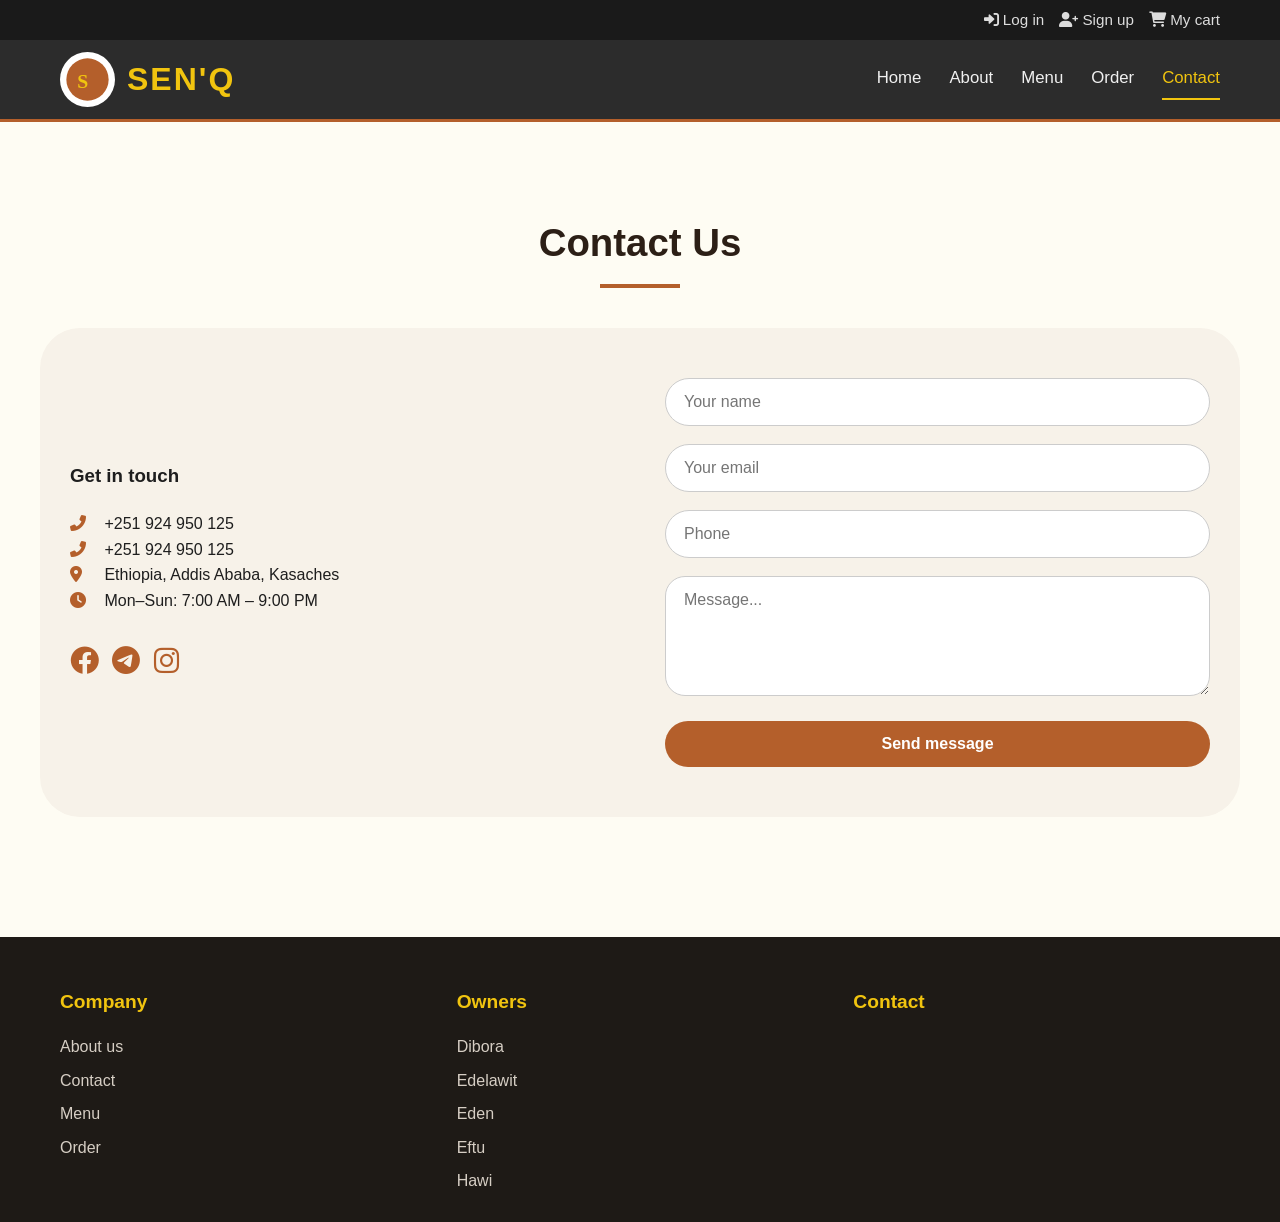
==== Frontend/contact.html @ de9c27f5 "initial commit" ====
<!DOCTYPE html>
<html lang="en">
<head>
    <meta charset="UTF-8">
    <meta name="viewport" content="width=device-width, initial-scale=1.0">
    <title>Contact - SEN'Q RESTAURANT</title>
    <link rel="stylesheet" href="https://cdnjs.cloudflare.com/ajax/libs/font-awesome/6.0.0-beta3/css/all.min.css">
    <link rel="stylesheet" href="style.css">
</head>
<body>

<!-- TOP BAR -->
<div class="top-bar">
    <div class="container">
        <div class="flex">
            <a href="login.html"><i class="fas fa-sign-in-alt"></i> Log in</a>
            <a href="signup.html"><i class="fas fa-user-plus"></i> Sign up</a>
            <a href="cart.html"><i class="fas fa-shopping-cart"></i> My cart</a>
        </div>
    </div>
</div>

<!-- HEADER -->
<header class="main-header">
    <div class="container">
        <div class="flex">
            <div class="logo-area">
                <img src="data:image/svg+xml,%3Csvg xmlns='http://www.w3.org/2000/svg' width='60' height='60' viewBox='0 0 100 100'%3E%3Ccircle cx='50' cy='50' r='45' fill='%23b45f2b'/%3E%3Ctext x='28' y='68' font-size='42' fill='%23f1c40f' font-family='serif' font-weight='bold'%3ES%3C/text%3E%3C/svg%3E" alt="logo">
                <h1>SEN'Q</h1>
            </div>
            <nav class="nav-links">
                <a href="index.html">Home</a>
                <a href="about.html">About</a>
                <a href="menu.html">Menu</a>
                <a href="order.html">Order</a>
                <a href="contact.html" style="border-bottom-color: #f1c40f; color: #f1c40f;">Contact</a>
            </nav>
        </div>
    </div>
</header>

<!-- CONTACT -->
<section class="container" style="padding:40px 0;">
    <h2 class="section-title">Contact Us</h2>
    <div class="contact-section">
        <div class="contact-info">
            <h3 style="margin-bottom:20px;">Get in touch</h3>
            <p><i class="fas fa-phone-alt"></i> +251 924 950 125</p>
            <p><i class="fas fa-phone-alt"></i> +251 924 950 125</p>
            <p><i class="fas fa-map-marker-alt"></i> Ethiopia, Addis Ababa, Kasaches</p>
            <p><i class="fas fa-clock"></i> Mon–Sun: 7:00 AM – 9:00 PM</p>
            <div class="social-icons" style="margin-top:24px;">
                <a href="#"><i class="fab fa-facebook"></i></a>
                <a href="#"><i class="fab fa-telegram"></i></a>
                <a href="#"><i class="fab fa-instagram"></i></a>
            </div>
        </div>
        <form>
            <input type="text" placeholder="Your name" required>
            <input type="email" placeholder="Your email" required>
            <input type="tel" placeholder="Phone">
            <textarea placeholder="Message..." rows="5"></textarea>
            <button type="submit" class="btn">Send message</button>
        </form>
    </div>
</section>

<!-- FOOTER -->
<footer class="footer">
    <div class="container">
        <div class="footer-grid">
            <div>
                <h4>Company</h4>
                <ul>
                    <li><a href="about.html">About us</a></li>
                    <li><a href="contact.html">Contact</a></li>
                    <li><a href="menu.html">Menu</a></li>
                    <li><a href="order.html">Order</a></li>
                </ul>
            </div>
            <div>
                <h4>Owners</h4>
                <ul>
                    <li>Dibora</li>
                    <li>Edelawit</li>
                    <li>Eden</li>
                    <li>Eftu</li>
                    <li>Hawi</li>
                </ul>
            </div>
            <div>
                <h4>Contact</h4>
---- Frontend/style.css ----
/* ===== RESET & BASE ===== */
* {
    margin: 0;
    padding: 0;
    box-sizing: border-box;
    font-family: 'Segoe UI', Tahoma, Geneva, Verdana, sans-serif;
}
body {
    background: #fefcf3;
    color: #1e1e1e;
    line-height: 1.6;
}
a {
    text-decoration: none;
    color: inherit;
}
.container {
    max-width: 1200px;
    margin: 0 auto;
    padding: 0 20px;
}
.btn {
    display: inline-block;
    background: #b45f2b;
    color: #fff;
    padding: 10px 28px;
    border-radius: 40px;
    font-weight: 600;
    border: none;
    cursor: pointer;
    transition: 0.3s;
    font-size: 1rem;
}
.btn:hover {
    background: #8a471f;
    transform: scale(1.03);
}
.btn-outline {
    background: transparent;
    border: 2px solid #b45f2b;
    color: #b45f2b;
}
.btn-outline:hover {
    background: #b45f2b;
    color: #fff;
}
.section-title {
    text-align: center;
    font-size: 2.4rem;
    font-weight: 600;
    margin: 50px 0 30px;
    color: #2c1f16;
    position: relative;
}
.section-title:after {
    content: '';
    display: block;
    width: 80px;
    height: 4px;
    background: #b45f2b;
    margin: 10px auto 0;
}

/* ===== TOP BAR ===== */
.top-bar {
    background: #1a1a1a;
    color: #eee;
    padding: 8px 0;
}
.top-bar .flex {
    display: flex;
    justify-content: flex-end;
    gap: 15px;
    align-items: center;
}
.top-bar a {
    color: #ddd;
    font-weight: 500;
    font-size: 0.95rem;
}
.top-bar a:hover {
    color: #f1c40f;
}
.top-bar img {
    width: 22px;
    vertical-align: middle;
    margin-left: 4px;
}

/* ===== MAIN HEADER ===== */
.main-header {
    background: #2c2c2c;
    padding: 12px 0;
    border-bottom: 3px solid #b45f2b;
}
.main-header .flex {
    display: flex;
    justify-content: space-between;
    align-items: center;
    flex-wrap: wrap;
    gap: 15px;
}
.logo-area {
    display: flex;
    align-items: center;
    gap: 12px;
}
.logo-area img {
    height: 55px;
    width: auto;
    border-radius: 50%;
    background: #fff;
    padding: 4px;
}
.logo-area h1 {
    font-size: 2rem;
    color: #f1c40f;
    letter-spacing: 2px;
}
.nav-links {
    display: flex;
    gap: 28px;
    flex-wrap: wrap;
}
.nav-links a {
    color: #f0f0f0;
    font-weight: 500;
    font-size: 1.05rem;
    padding: 6px 0;
    border-bottom: 2px solid transparent;
    transition: 0.2s;
}
.nav-links a:hover {
    border-bottom-color: #f1c40f;
    color: #f1c40f;
}

/* ===== HERO ===== */
.hero {
    background: linear-gradient(rgba(0,0,0,0.6), rgba(0,0,0,0.7)), #2c1f16;
    min-height: 70vh;
    display: flex;
    align-items: center;
    justify-content: center;
    text-align: center;
    color: #fff;
    padding: 40px 20px;
}
.hero-content h2 {
    font-size: 3.8rem;
    font-weight: 700;
    text-shadow: 3px 3px 8px rgba(0,0,0,0.7);
}
.hero-content p {
    font-size: 1.5rem;
    max-width: 700px;
    margin: 18px auto 30px;
    color: #f5e6c8;
}
.hero-content .btn {
    font-size: 1.2rem;
    padding: 14px 40px;
}

/* ===== ABOUT ===== */
.about-home {
    background: #f7f2e9;
    padding: 40px 20px 60px;
}
.about-grid {
    display: grid;
    grid-template-columns: 1fr 1fr;
    gap: 40px;
    align-items: center;
}
.about-grid img {
    width: 100%;
    border-radius: 20px;
    box-shadow: 0 10px 25px rgba(0,0,0,0.15);
    max-height: 400px;
    object-fit: cover;
}
.about-text h3 {
    font-size: 2rem;
    color: #3d2b1f;
    margin-bottom: 16px;
}
.about-text p {
    font-size: 1.1rem;
    color: #3d3d3d;
}

/* ===== MENU GRID ===== */
.menu-grid {
    display: grid;
    grid-template-columns: repeat(auto-fit, minmax(220px, 1fr));
    gap: 30px;
    margin: 30px 0 60px;
}
.menu-card {
    background: #fff;
    border-radius: 24px;
    overflow: hidden;
    box-shadow: 0 6px 18px rgba(0,0,0,0.08);
    transition: 0.3s;
    text-align: center;
    border: 1px solid #eee;
}
.menu-card:hover {
    transform: translateY(-8px);
    box-shadow: 0 12px 30px rgba(0,0,0,0.15);
}
.menu-card img {
    width: 100%;
    height: 180px;
    object-fit: cover;
    background: #e6dccc;
}
.menu-card .info {
    padding: 16px 12px 20px;
}
.menu-card h4 {
    font-size: 1.3rem;
    color: #2c1f16;
}
.menu-card .price {
    color: #b45f2b;
    font-weight: 700;
    font-size: 1.2rem;
    margin: 6px 0 12px;
}
.menu-card .btn {
    font-size: 0.9rem;
    padding: 8px 22px;
}

/* ===== SERVICE OPTIONS ===== */
.service-options {
    background: #e8dfd3;
    padding: 40px 20px;
    display: flex;
    flex-wrap: wrap;
    justify-content: center;
    gap: 30px;
    border-radius: 30px;
    margin: 20px 0 50px;
}
.service-item {
    background: #fff;
    padding: 20px 35px;
    border-radius: 60px;
    box-shadow: 0 4px 12px rgba(0,0,0,0.05);
    font-weight: 600;
    display: flex;
    align-items: center;
    gap: 14px;
    font-size: 1.2rem;
    transition: 0.2s;
    cursor: default;
}
.service-item i {
    color: #b45f2b;
    font-size: 1.8rem;
}

/* ===== CONTACT ===== */
.contact-section {
    display: grid;
    grid-template-columns: 1fr 1fr;
    gap: 50px;
    background: #f7f2e9;
    padding: 50px 30px;
    border-radius: 40px;
    margin: 40px 0;
}
.contact-section form input,
.contact-section form textarea {
    width: 100%;
    padding: 14px 18px;
    border: 1px solid #ccc;
    border-radius: 40px;
    font-size: 1rem;
    margin-bottom: 18px;
    background: #fff;
}
.contact-section form textarea {
    border-radius: 20px;
    resize: vertical;
    min-height: 120px;
}
.contact-section form .btn {
    width: 100%;
    padding: 14px;
}
.contact-info {
    display: flex;
    flex-direction: column;
    justify-content: center;
}
.contact-info i {
    color: #b45f2b;
    width: 30px;
}

/* ===== AUTH PAGES ===== */
.auth-page {
    display: flex;
    justify-content: center;
    align-items: center;
    min-height: 80vh;
    background: #2c1f16;
    padding: 30px 20px;
}
.auth-box {
    background: #fff;
    padding: 40px 35px;
    border-radius: 40px;
    max-width: 440px;
    width: 100%;
    box-shadow: 0 20px 40px rgba(0,0,0,0.4);
}
.auth-box h2 {
    text-align: center;
    margin-bottom: 25px;
    color: #2c1f16;
}
.auth-box label {
    font-weight: 600;
    display: block;
    margin-top: 12px;
}
.auth-box input {
    width: 100%;
    padding: 12px 16px;
    border: 1px solid #ccc;
    border-radius: 40px;
    margin-top: 4px;
}
.auth-box .btn {
    width: 100%;
    margin-top: 20px;
    padding: 14px;
}
.auth-box .links {
    text-align: center;
    margin-top: 20px;
}
.auth-box .links a {
    color: #b45f2b;
    font-weight: 600;
}
.auth-box .links a:hover {
    text-decoration: underline;
}

/* ===== CART ===== */
.cart-page {
    background: #f7f2e9;
    padding: 40px 20px;
    min-height: 60vh;
}
.cart-item {
    display: flex;
    justify-content: space-between;
    background: #fff;
    padding: 16px 24px;
    border-radius: 60px;
    margin-bottom: 12px;
    box-shadow: 0 2px 8px rgba(0,0,0,0.04);
}

/* ===== BOOKING ===== */
.booking-page {
    background: #f7f2e9;
    padding: 40px 20px;
}
.booking-grid {
    display: grid;
    grid-template-columns: 1fr 1fr;
    gap: 40px;
    align-items: start;
}
.booking-info {
    background: #2c1f16;
    color: #fff;
    padding: 40px;
    border-radius: 30px;
}
.booking-info h3 {
    color: #f1c40f;
    margin-bottom: 20px;
}
.booking-info ul {
    list-style: none;
}
.booking-info ul li {
    padding: 8px 0;
    border-bottom: 1px solid #3d322a;
}
.booking-form {
    background: #fff;
    padding: 40px;
    border-radius: 30px;
    box-shadow: 0 6px 18px rgba(0,0,0,0.08);
}
.booking-form label {
    display: block;
    font-weight: 600;
    margin-top: 12px;
}
.booking-form input,
.booking-form select,
.booking-form textarea {
    width: 100%;
    padding: 12px 16px;
    border: 1px solid #ccc;
    border-radius: 40px;
    margin-top: 4px;
}

/* ===== FOOTER ===== */
.footer {
    background: #1e1a16;
    color: #d6cec4;
    padding: 50px 0 20px;
    margin-top: 40px;
}
.footer-grid {
    display: grid;
    grid-template-columns: repeat(auto-fit, minmax(180px, 1fr));
    gap: 30px;
}
.footer-grid h4 {
    color: #f1c40f;
    margin-bottom: 16px;
    font-size: 1.2rem;
}
.footer-grid ul {
    list-style: none;
}
.footer-grid ul li {
    margin-bottom: 8px;
}
.footer-grid ul li a:hover {
    color: #f1c40f;
}
.footer-bottom {
    border-top: 1px solid #3d322a;
    margin-top: 40px;
    padding-top: 20px;
    text-align: center;
    font-size: 0.9rem;
    color: #a3978a;
}
.social-icons {
    display: flex;
    gap: 12px;
    font-size: 1.8rem;
}
.social-icons a {
    transition: 0.3s;
}
.social-icons a:hover {
    color: #f1c40f;
}

/* ===== RESPONSIVE ===== */
@media (max-width: 800px) {
    .about-grid,
    .contact-section,
    .booking-grid {
        grid-template-columns: 1fr;
    }
    .nav-links {
        gap: 14px;
    }
    .hero-content h2 {
        font-size: 2.8rem;
    }
}
@media (max-width: 500px) {
    .top-bar .flex {
        justify-content: center;
        gap: 8px;
        flex-wrap: wrap;
    }
    .main-header .flex {
        flex-direction: column;
        align-items: center;
    }
    .logo-area h1 {
        font-size: 1.6rem;
    }
}
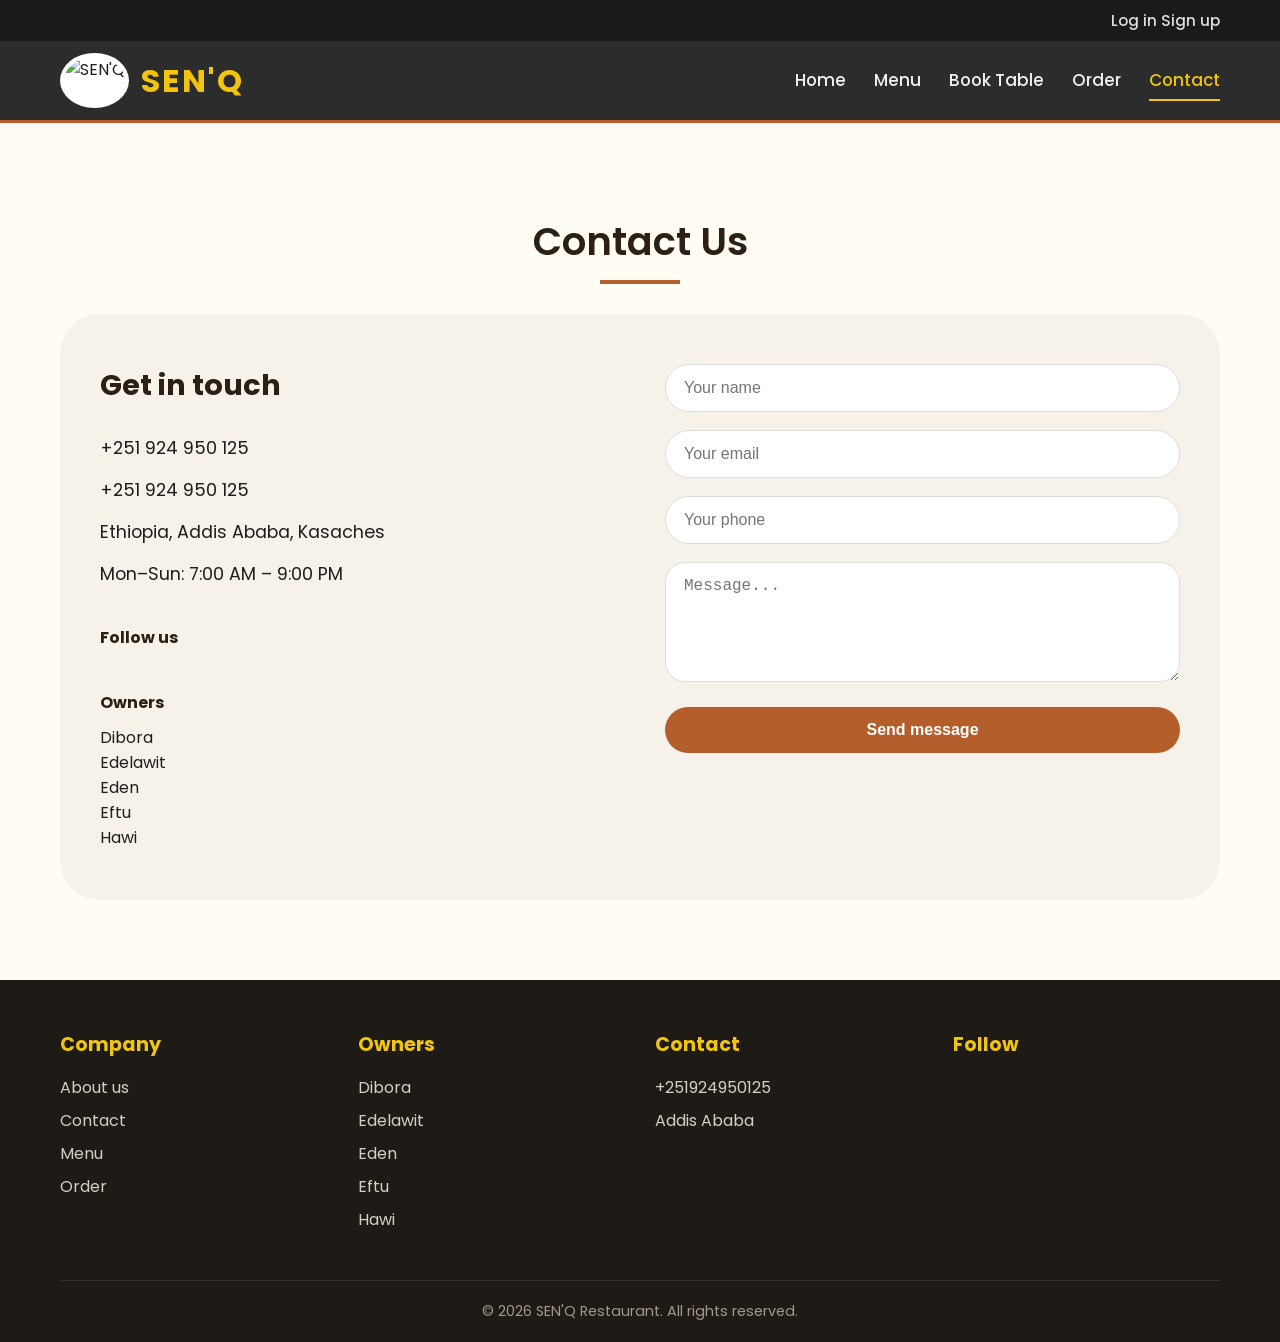
==== commit ea8b2d46: "all files" ====
--- a/Frontend/contact.html
+++ b/Frontend/contact.html
@@ -3,9 +3,23 @@
 <head>
     <meta charset="UTF-8">
     <meta name="viewport" content="width=device-width, initial-scale=1.0">
-    <title>Contact - SEN'Q RESTAURANT</title>
-    <link rel="stylesheet" href="https://cdnjs.cloudflare.com/ajax/libs/font-awesome/6.0.0-beta3/css/all.min.css">
-    <link rel="stylesheet" href="style.css">
+    <title>Contact - SEN'Q Restaurant</title>
+    <link rel="stylesheet" href="resources/css/main.css">
+    <link href="https://fonts.googleapis.com/css2?family=Poppins:wght@200;400;600;700&display=swap" rel="stylesheet">
+    <script src="https://kit.fontawesome.com/4a085e9b53.js" crossorigin="anonymous"></script>
+    <style>
+        .contact-page { padding: 40px 0; }
+        .contact-grid { display: grid; grid-template-columns: 1fr 1fr; gap: 50px; background: #f7f2e9; padding: 50px 40px; border-radius: 40px; }
+        .contact-info h3 { font-size: 1.8rem; color: #2c1f16; margin-bottom: 20px; }
+        .contact-info p { padding: 8px 0; font-size: 1.1rem; }
+        .contact-info i { width: 30px; color: #b45f2b; }
+        .contact-form input, .contact-form textarea { width: 100%; padding: 14px 18px; border: 1px solid #ddd; border-radius: 40px; font-size: 1rem; margin-bottom: 18px; background: #fff; }
+        .contact-form textarea { border-radius: 20px; min-height: 120px; resize: vertical; }
+        .contact-form .btn { width: 100%; padding: 14px; }
+        .contact-form .error { background: #fee; color: #c00; padding: 10px; border-radius: 10px; margin-bottom: 15px; text-align: center; display: none; }
+        .contact-form .success { background: #efe; color: #060; padding: 10px; border-radius: 10px; margin-bottom: 15px; text-align: center; display: none; }
+        @media (max-width: 800px) { .contact-grid { grid-template-columns: 1fr; padding: 30px 20px; } }
+    </style>
 </head>
 <body>
 
@@ -13,9 +27,14 @@
 <div class="top-bar">
     <div class="container">
         <div class="flex">
-            <a href="login.html"><i class="fas fa-sign-in-alt"></i> Log in</a>
-            <a href="signup.html"><i class="fas fa-user-plus"></i> Sign up</a>
-            <a href="cart.html"><i class="fas fa-shopping-cart"></i> My cart</a>
+            <div id="authButtons">
+                <a href="login.html"><i class="fas fa-sign-in-alt"></i> Log in</a>
+                <a href="signup.html"><i class="fas fa-user-plus"></i> Sign up</a>
+            </div>
+            <div id="userInfo" style="display:none;">
+                <span class="welcome">Welcome, <span id="userName"></span></span>
+                <a href="#" onclick="logout()"><i class="fas fa-sign-out-alt"></i> Logout</a>
+            </div>
         </div>
     </div>
 </div>
@@ -25,43 +44,66 @@
     <div class="container">
         <div class="flex">
             <div class="logo-area">
-                <img src="data:image/svg+xml,%3Csvg xmlns='http://www.w3.org/2000/svg' width='60' height='60' viewBox='0 0 100 100'%3E%3Ccircle cx='50' cy='50' r='45' fill='%23b45f2b'/%3E%3Ctext x='28' y='68' font-size='42' fill='%23f1c40f' font-family='serif' font-weight='bold'%3ES%3C/text%3E%3C/svg%3E" alt="logo">
+                <img src="resources/images/logo.jpg" alt="SEN'Q">
                 <h1>SEN'Q</h1>
             </div>
             <nav class="nav-links">
                 <a href="index.html">Home</a>
-                <a href="about.html">About</a>
                 <a href="menu.html">Menu</a>
+                <a href="booking.html">Book Table</a>
                 <a href="order.html">Order</a>
-                <a href="contact.html" style="border-bottom-color: #f1c40f; color: #f1c40f;">Contact</a>
+                <a href="contact.html" class="active">Contact</a>
             </nav>
         </div>
     </div>
 </header>
 
 <!-- CONTACT -->
-<section class="container" style="padding:40px 0;">
-    <h2 class="section-title">Contact Us</h2>
-    <div class="contact-section">
-        <div class="contact-info">
-            <h3 style="margin-bottom:20px;">Get in touch</h3>
-            <p><i class="fas fa-phone-alt"></i> +251 924 950 125</p>
-            <p><i class="fas fa-phone-alt"></i> +251 924 950 125</p>
-            <p><i class="fas fa-map-marker-alt"></i> Ethiopia, Addis Ababa, Kasaches</p>
-            <p><i class="fas fa-clock"></i> Mon–Sun: 7:00 AM – 9:00 PM</p>
-            <div class="social-icons" style="margin-top:24px;">
-                <a href="#"><i class="fab fa-facebook"></i></a>
-                <a href="#"><i class="fab fa-telegram"></i></a>
-                <a href="#"><i class="fab fa-instagram"></i></a>
-            </div>
-        </div>
-        <form>
-            <input type="text" placeholder="Your name" required>
-            <input type="email" placeholder="Your email" required>
-            <input type="tel" placeholder="Phone">
-            <textarea placeholder="Message..." rows="5"></textarea>
-            <button type="submit" class="btn">Send message</button>
-        </form>
+<section class="contact-page">
+    <div class="container">
+        <h2 class="section-title">Contact Us</h2>
+        <div class="contact-grid">
+            <div class="contact-info">
+                <h3>Get in touch</h3>
+                <p><i class="fas fa-phone-alt"></i> +251 924 950 125</p>
+                <p><i class="fas fa-phone-alt"></i> +251 924 950 125</p>
+                <p><i class="fas fa-map-marker-alt"></i> Ethiopia, Addis Ababa, Kasaches</p>
+                <p><i class="fas fa-clock"></i> Mon–Sun: 7:00 AM – 9:00 PM</p>
+                
+                <div style="margin-top:30px;">
+                    <h4 style="color:#2c1f16;margin-bottom:10px;">Follow us</h4>
+                    <div class="social-icons">
+                        <a href="#"><i class="fab fa-facebook"></i></a>
+                        <a href="#"><i class="fab fa-telegram"></i></a>
+                        <a href="#"><i class="fab fa-instagram"></i></a>
+                    </div>
+                </div>
+
+                <div style="margin-top:30px;">
+                    <h4 style="color:#2c1f16;margin-bottom:10px;">Owners</h4>
+                    <ul style="list-style:none;">
+                        <li>Dibora</li>
+                        <li>Edelawit</li>
+                        <li>Eden</li>
+                        <li>Eftu</li>
+                        <li>Hawi</li>
+                    </ul>
+                </div>
+            </div>
+
+            <div class="contact-form">
+                <div id="errorMsg" class="error"></div>
+                <div id="successMsg" class="success"></div>
+                
+                <form id="contactForm" onsubmit="handleContact(event)">
+                    <input type="text" id="name" placeholder="Your name" required>
+                    <input type="email" id="email" placeholder="Your email" required>
+                    <input type="tel" id="phone" placeholder="Your phone">
+                    <textarea id="message" placeholder="Message..." rows="5" required></textarea>
+                    <button type="submit" class="btn">Send message</button>
+                </form>
+            </div>
+        </div>
     </div>
 </section>
 
@@ -90,4 +132,87 @@
             </div>
             <div>
                 <h4>Contact</h4>
-               +                <ul>
+                    <li><i class="fas fa-phone"></i> +251924950125</li>
+                    <li><i class="fas fa-map-marker-alt"></i> Addis Ababa</li>
+                </ul>
+            </div>
+            <div>
+                <h4>Follow</h4>
+                <div class="social-icons">
+                    <a href="#"><i class="fab fa-facebook"></i></a>
+                    <a href="#"><i class="fab fa-telegram"></i></a>
+                    <a href="#"><i class="fab fa-instagram"></i></a>
+                </div>
+            </div>
+        </div>
+        <div class="footer-bottom">
+            &copy; 2026 SEN'Q Restaurant. All rights reserved.
+        </div>
+    </div>
+</footer>
+
+<script>
+document.addEventListener('DOMContentLoaded', function() {
+    checkAuthStatus();
+});
+
+function handleContact(event) {
+    event.preventDefault();
+    
+    document.getElementById('errorMsg').style.display = 'none';
+    document.getElementById('successMsg').style.display = 'none';
+
+    const data = {
+        name: document.getElementById('name').value,
+        email: document.getElementById('email').value,
+        phone: document.getElementById('phone').value,
+        message: document.getElementById('message').value
+    };
+
+    fetch('../backend/api/contact/send.php', {
+        method: 'POST',
+        headers: { 'Content-Type': 'application/json' },
+        body: JSON.stringify(data)
+    })
+    .then(response => response.json())
+    .then(data => {
+        if (data.success) {
+            document.getElementById('successMsg').textContent = data.message;
+            document.getElementById('successMsg').style.display = 'block';
+            document.getElementById('contactForm').reset();
+        } else {
+            document.getElementById('errorMsg').textContent = data.message;
+            document.getElementById('errorMsg').style.display = 'block';
+        }
+    })
+    .catch(error => {
+        document.getElementById('errorMsg').textContent = 'Connection error. Please try again.';
+        document.getElementById('errorMsg').style.display = 'block';
+    });
+}
+
+function checkAuthStatus() {
+    fetch('../backend/api/auth/check.php')
+        .then(response => response.json())
+        .then(data => {
+            if (data.loggedIn) {
+                document.getElementById('authButtons').style.display = 'none';
+                document.getElementById('userInfo').style.display = 'block';
+                document.getElementById('userName').textContent = data.user.name;
+            }
+        })
+        .catch(error => console.error('Error:', error));
+}
+
+function logout() {
+    fetch('../backend/api/auth/logout.php')
+        .then(() => {
+            window.location.href = 'index.html';
+        })
+        .catch(error => console.error('Error:', error));
+}
+</script>
+
+</body>
+</html>
--- a/Frontend/resources/css/main.css
+++ b/Frontend/resources/css/main.css
@@ -0,0 +1,391 @@
+/* Main CSS for SEN'Q Restaurant */
+
+* {
+    margin: 0;
+    padding: 0;
+    box-sizing: border-box;
+}
+
+body {
+    font-family: 'Poppins', sans-serif;
+    background: #fefcf3;
+    color: #1e1e1e;
+}
+
+.container {
+    max-width: 1200px;
+    margin: 0 auto;
+    padding: 0 20px;
+}
+
+/* Buttons */
+.btn {
+    display: inline-block;
+    background: #b45f2b;
+    color: #fff;
+    padding: 12px 30px;
+    border-radius: 40px;
+    font-weight: 600;
+    border: none;
+    cursor: pointer;
+    transition: 0.3s;
+    font-size: 1rem;
+    text-decoration: none;
+}
+
+.btn:hover {
+    background: #8a471f;
+    transform: scale(1.03);
+}
+
+.btn-outline {
+    background: transparent;
+    border: 2px solid #b45f2b;
+    color: #b45f2b;
+}
+
+.btn-outline:hover {
+    background: #b45f2b;
+    color: #fff;
+}
+
+/* Section Titles */
+.section-title {
+    text-align: center;
+    font-size: 2.4rem;
+    font-weight: 600;
+    margin: 50px 0 30px;
+    color: #2c1f16;
+    position: relative;
+}
+
+.section-title:after {
+    content: '';
+    display: block;
+    width: 80px;
+    height: 4px;
+    background: #b45f2b;
+    margin: 10px auto 0;
+}
+
+/* Top Bar */
+.top-bar {
+    background: #1a1a1a;
+    color: #eee;
+    padding: 8px 0;
+}
+
+.top-bar .flex {
+    display: flex;
+    justify-content: flex-end;
+    gap: 15px;
+    align-items: center;
+    flex-wrap: wrap;
+}
+
+.top-bar a {
+    color: #ddd;
+    font-weight: 500;
+    font-size: 0.95rem;
+    text-decoration: none;
+}
+
+.top-bar a:hover {
+    color: #f1c40f;
+}
+
+.top-bar .welcome {
+    color: #f1c40f;
+    margin-right: 10px;
+}
+
+/* Main Header */
+.main-header {
+    background: #2c2c2c;
+    padding: 12px 0;
+    border-bottom: 3px solid #b45f2b;
+}
+
+.main-header .flex {
+    display: flex;
+    justify-content: space-between;
+    align-items: center;
+    flex-wrap: wrap;
+    gap: 15px;
+}
+
+.logo-area {
+    display: flex;
+    align-items: center;
+    gap: 12px;
+}
+
+.logo-area img {
+    height: 55px;
+    width: auto;
+    border-radius: 50%;
+    background: #fff;
+    padding: 4px;
+}
+
+.logo-area h1 {
+    font-size: 2rem;
+    color: #f1c40f;
+    letter-spacing: 2px;
+}
+
+.nav-links {
+    display: flex;
+    gap: 28px;
+    flex-wrap: wrap;
+}
+
+.nav-links a {
+    color: #f0f0f0;
+    font-weight: 500;
+    font-size: 1.05rem;
+    padding: 6px 0;
+    border-bottom: 2px solid transparent;
+    transition: 0.2s;
+    text-decoration: none;
+}
+
+.nav-links a:hover,
+.nav-links a.active {
+    border-bottom-color: #f1c40f;
+    color: #f1c40f;
+}
+
+/* Hero Section */
+.hero {
+    background: linear-gradient(rgba(0,0,0,0.6), rgba(0,0,0,0.7)), #2c1f16;
+    min-height: 70vh;
+    display: flex;
+    align-items: center;
+    justify-content: center;
+    text-align: center;
+    color: #fff;
+    padding: 40px 20px;
+}
+
+.hero-content h1 {
+    font-size: 3.8rem;
+    font-weight: 700;
+    text-shadow: 3px 3px 8px rgba(0,0,0,0.7);
+}
+
+.hero-content p {
+    font-size: 1.5rem;
+    max-width: 700px;
+    margin: 18px auto 30px;
+    color: #f5e6c8;
+}
+
+/* About Section */
+.about-section {
+    padding: 60px 20px;
+    background: #f7f2e9;
+}
+
+.about-grid {
+    display: grid;
+    grid-template-columns: 1fr 1fr;
+    gap: 40px;
+    align-items: center;
+    max-width: 1100px;
+    margin: 0 auto;
+}
+
+.about-text h2 {
+    font-size: 2.5rem;
+    color: #2c1f16;
+}
+
+.about-text p {
+    font-size: 1.1rem;
+    color: #3d3d3d;
+    margin-top: 15px;
+}
+
+.about-image img {
+    width: 100%;
+    border-radius: 20px;
+    box-shadow: 0 10px 25px rgba(0,0,0,0.15);
+}
+
+/* Menu Section */
+.menu-section {
+    padding: 60px 20px;
+}
+
+.menu-grid {
+    display: grid;
+    grid-template-columns: repeat(auto-fill, minmax(250px, 1fr));
+    gap: 30px;
+}
+
+.menu-card {
+    background: #fff;
+    border-radius: 20px;
+    overflow: hidden;
+    box-shadow: 0 4px 15px rgba(0,0,0,0.06);
+    text-align: center;
+    border: 1px solid #eee;
+    transition: 0.3s;
+}
+
+.menu-card:hover {
+    transform: translateY(-5px);
+    box-shadow: 0 8px 25px rgba(0,0,0,0.1);
+}
+
+.menu-card img {
+    width: 100%;
+    height: 200px;
+    object-fit: cover;
+    background: #e6dccc;
+}
+
+.menu-card .info {
+    padding: 16px;
+}
+
+.menu-card h4 {
+    font-size: 1.2rem;
+    color: #2c1f16;
+}
+
+.menu-card .desc {
+    font-size: 0.85rem;
+    color: #666;
+    margin: 4px 0 8px;
+}
+
+.menu-card .price {
+    color: #b45f2b;
+    font-weight: 700;
+    font-size: 1.1rem;
+    margin: 6px 0 12px;
+}
+
+/* Services Section */
+.services-section {
+    padding: 40px 20px;
+}
+
+.services-grid {
+    display: grid;
+    grid-template-columns: repeat(auto-fit, minmax(200px, 1fr));
+    gap: 25px;
+    max-width: 1000px;
+    margin: 0 auto;
+}
+
+.service-item {
+    background: #fff;
+    padding: 25px;
+    border-radius: 20px;
+    text-align: center;
+    box-shadow: 0 4px 12px rgba(0,0,0,0.05);
+    border: 1px solid #eee;
+}
+
+.service-item i {
+    font-size: 2.5rem;
+    color: #b45f2b;
+    margin-bottom: 10px;
+}
+
+.service-item h4 {
+    color: #2c1f16;
+}
+
+/* Social Icons */
+.social-icons {
+    display: flex;
+    gap: 12px;
+    font-size: 1.8rem;
+}
+
+.social-icons a {
+    color: #d6cec4;
+    transition: 0.3s;
+}
+
+.social-icons a:hover {
+    color: #f1c40f;
+}
+
+/* Footer */
+.footer {
+    background: #1e1a16;
+    color: #d6cec4;
+    padding: 50px 0 20px;
+    margin-top: 40px;
+}
+
+.footer-grid {
+    display: grid;
+    grid-template-columns: repeat(auto-fit, minmax(180px, 1fr));
+    gap: 30px;
+}
+
+.footer-grid h4 {
+    color: #f1c40f;
+    margin-bottom: 16px;
+    font-size: 1.2rem;
+}
+
+.footer-grid ul {
+    list-style: none;
+}
+
+.footer-grid ul li {
+    margin-bottom: 8px;
+}
+
+.footer-grid ul li a {
+    color: #d6cec4;
+    text-decoration: none;
+}
+
+.footer-grid ul li a:hover {
+    color: #f1c40f;
+}
+
+.footer-bottom {
+    border-top: 1px solid #3d322a;
+    margin-top: 40px;
+    padding-top: 20px;
+    text-align: center;
+    font-size: 0.9rem;
+    color: #a3978a;
+}
+
+/* Responsive */
+@media (max-width: 800px) {
+    .about-grid {
+        grid-template-columns: 1fr;
+    }
+    .hero-content h1 {
+        font-size: 2.8rem;
+    }
+    .nav-links {
+        gap: 14px;
+    }
+    .main-header .flex {
+        flex-direction: column;
+        align-items: center;
+    }
+}
+
+@media (max-width: 500px) {
+    .top-bar .flex {
+        justify-content: center;
+        gap: 8px;
+        flex-wrap: wrap;
+    }
+    .logo-area h1 {
+        font-size: 1.6rem;
+    }
+}
